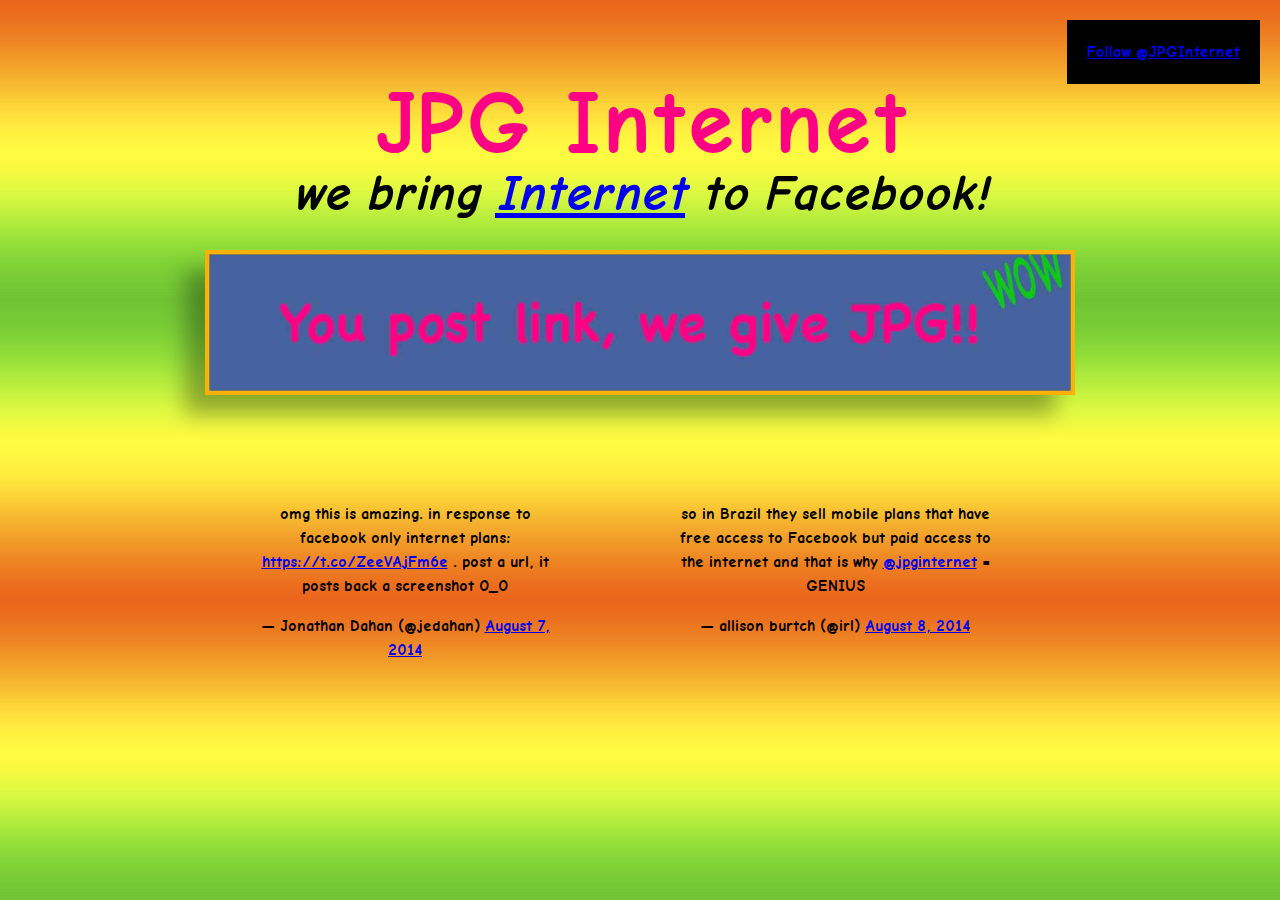
==== index.html @ b951aaa3 "title" ====
<!doctype html>
<html lang=en-us>
  <head>
    <meta charset=utf-8>
    <title>JPG Internet: we bring the Internet to Facebook</title>
    <meta description="An open-source humanitarian effort to bring the Internet to Facebook users around the world. If you post a link on our wall, we reply with a JPG photo album of the webpage for you to view.">
    <meta property="og:title" content="JPG Internet" />
    <meta property="og:type" content="website" />
    <meta property="og:description" content="An open-source effort to bring the Internet to Facebook users around the world. If you post a link on our wall, we reply with a JPG photo album of the webpage for you to view." />
    <meta property="og:url" content="http://www.jpginternet.org" />
    <meta property="og:image" content="/images/jpg-internet-logo-large.jpg" />
    <meta property="fb:admins" content="503029315" />
    <meta property="fb:app_id" content="1445183662425215" />
    <style type='text/css'>
      /*! normalize.css v1.0.0 | MIT License | git.io/normalize */
      article,aside,details,figcaption,figure,footer,header,hgroup,nav,section,summary{display:block}audio,canvas,video{display:inline-block;*display:inline;*zoom:1}audio:not([controls]){display:none;height:0}[hidden]{display:none}html{font-size:100%;-webkit-text-size-adjust:100%;-ms-text-size-adjust:100%}html,button,input,select,textarea{font-family:sans-serif}body{margin:0}a:focus{outline:thin dotted}a:active,a:hover{outline:0}h1{font-size:2em;margin:.67em 0}h2{font-size:1.5em;margin:.83em 0}h3{font-size:1.17em;margin:1em 0}h4{font-size:1em;margin:1.33em 0}h5{font-size:.83em;margin:1.67em 0}h6{font-size:.75em;margin:2.33em 0}abbr[title]{border-bottom:1px dotted}b,strong{font-weight:bold}blockquote{margin:1em 40px}dfn{font-style:italic}mark{background:#ff0;color:#000}p,pre{margin:1em 0}code,kbd,pre,samp{font-family:monospace,serif;_font-family:'courier new',monospace;font-size:1em}pre{white-space:pre;white-space:pre-wrap;word-wrap:break-word}q{quotes:none}q:before,q:after{content:'';content:none}small{font-size:75%}sub,sup{font-size:75%;line-height:0;position:relative;vertical-align:baseline}sup{top:-0.5em}sub{bottom:-0.25em}dl,menu,ol,ul{margin:1em 0}dd{margin:0 0 0 40px}menu,ol,ul{padding:0 0 0 40px}nav ul,nav ol{list-style:none;list-style-image:none}img{border:0;-ms-interpolation-mode:bicubic}svg:not(:root){overflow:hidden}figure{margin:0}form{margin:0}fieldset{border:1px solid #c0c0c0;margin:0 2px;padding:.35em .625em .75em}legend{border:0;padding:0;white-space:normal;*margin-left:-7px}button,input,select,textarea{font-size:100%;margin:0;vertical-align:baseline;*vertical-align:middle}button,input{line-height:normal}button,html input[type="button"],input[type="reset"],input[type="submit"]{-webkit-appearance:button;cursor:pointer;*overflow:visible}button[disabled],input[disabled]{cursor:default}input[type="checkbox"],input[type="radio"]{box-sizing:border-box;padding:0;*height:13px;*width:13px}input[type="search"]{-webkit-appearance:textfield;-moz-box-sizing:content-box;-webkit-box-sizing:content-box;box-sizing:content-box}input[type="search"]::-webkit-search-cancel-button,input[type="search"]::-webkit-search-decoration{-webkit-appearance:none}button::-moz-focus-inner,input::-moz-focus-inner{border:0;padding:0}textarea{overflow:auto;vertical-align:top}table{border-collapse:collapse;border-spacing:0}

      body {
          background: url(images/bg.jpg) repeat;
          font-family: 'Comic Neue', sans-serif;
          font-weight: 700;
          font-size: 1em;
          line-height: 1.5;
          /* Enable a font's kerning: http://stackoverflow.com/questions/15160897/font-feature-settings-what-is-the-correct-syntax */
          font-feature-settings: "kern";
          -moz-font-feature-settings: "kern";
          -webkit-font-feature-settings: "kern";
          text-align: center;
      }

      /* ==========================================================================
         FONT STACK
         ========================================================================== */

      /*  @font-face format credit to Chris Coyier http://css-tricks.com/snippets/css/using-font-face/ */
      /*  And John, Kevin & Sven Read http://www.newnet-soft.com/blog/csstypography */
      /*  An old but still great article on @font-face performance http://www.stevesouders.com/blog/2009/10/13/font-face-and-performance/ */

      @font-face {
        font-family: 'Comic Neue';
        src: url('fonts/ComicNeue-Bold.eot'); /* IE9 Compat Modes */
        src: url('fonts/ComicNeue-Bold.eot?#iefix') format('embedded-opentype'), /* IE6-IE8 */
             url('fonts/ComicNeue-Bold.woff') format('woff'), /* Modern Browsers */
             url('fonts/ComicNeue-Bold.ttf')  format('truetype'); /* Safari, Android, iOS */
        font-weight: 700;
      }
      .content {
        width: 870px;
        margin: 80px auto;
      }
      h1, h2, h3, h4 {
        line-height: 100%;
        margin: 0;
      }
      h1 {
        font-size: 90px;
      }
      h2 {
        font-size: 50px;
      }
      .pink {
        color: #ff0084;
      }
      .left-col {
        width: 480px;
        float:left;
        margin-right:40px;
      }
      .right-col {
        width:350px;
        float:left;
      }
      .fb-post {
        margin-bottom:30px;
      }
      .propaganda .fb-post {
        margin-bottom:40px;
      }
      .propaganda .left-prop, .propaganda .right-prop {
        float:left;
        width: 400px;
      }
      h1 a {
        text-decoration:  none;

      }
      h1 a:hover {
        text-decoration:  underline;
      }
      .propaganda .left-prop {
        margin-right: 30px;
      }
      #widget, .widget {
        position:absolute;top:20px;right:20px;
        padding: 20px;
        background: black;
      }
      .widget a, #widget a{
        color: white;
      }
    </style>
  </head> 
  <body>
    <a href="https://twitter.com/JPGInternet" class="twitter-follow-button widget" data-align="right" data-show-screen-name="true" data-show-count="true" data-size="large" data-lang="en">Follow @JPGInternet</a>
    <div class="content">
      <h1><a href="https://www.facebook.com/JPGInternet" class="pink">JPG Internet</a></h1>
      <h2 style="font-style:italic;">we bring <a target=_blank href="http://en.wikipedia.org/wiki/Internet">Internet</a> to Facebook!</h2>
      <a title="Try Now!!!" href="https://www.facebook.com/JPGInternet">
        <img style="width:100%;margin:30px 0;box-shadow:-20px 20px 20px rgba(0,0,0,0.3);" src="images/website-banner.jpg" alt="">
      </a>
      <div class="left-col">
        <div class="fb-post" data-href="https://www.facebook.com/JPGInternet/posts/10152782978314316" data-width="480"></div>
        <!-- <div class="fb-post" data-href="https://www.facebook.com/zuck/posts/10101561824722531" data-width="480"></div> -->
      </div>
      <div class="right-col">
        <div class="fb-post" data-href="https://www.facebook.com/JPGInternet/photos/a.1445547829055465.1073741828.1445183662425215/1447677378842510/?type=1" data-width="350"></div>

      </div>
      <div class="propaganda">
        <div class="left-prop">
          <div class="fb-post" data-href="https://www.facebook.com/JPGInternet/photos/a.1445547829055465.1073741828.1445183662425215/1447680638842184/?type=1" data-width="350"></div>
          <div class="fb-post" data-href="https://www.facebook.com/JPGInternet/photos/a.1445547829055465.1073741828.1445183662425215/1447981832145398/?type=1" data-width="350"></div>
          <div class="fb-post" data-href="https://www.facebook.com/JPGInternet/photos/a.1445547829055465.1073741828.1445183662425215/1447679418842306/?type=1" data-width="350"></div>
          <div class="fb-post" data-href="https://www.facebook.com/JPGInternet/photos/a.1445547829055465.1073741828.1445183662425215/1447678985509016/?type=1" data-width="350"></div>
          <div class="fb-post" data-href="https://upload.facebook.com/JPGInternet/photos/a.1445547829055465.1073741828.1445183662425215/1448386725438242/?type=1" data-width="350"></div>
          <blockquote class="twitter-tweet" lang="en"><p>omg this is amazing. in response to facebook only internet plans: <a href="https://t.co/ZeeVAjFm6e">https://t.co/ZeeVAjFm6e</a> . post a url, it posts back a screenshot O_O</p>&mdash; Jonathan Dahan (@jedahan) <a href="https://twitter.com/jedahan/statuses/497498514973532160">August 7, 2014</a></blockquote>
        </div>

        <div class="right-prop">
          <div class="fb-post" data-href="https://www.facebook.com/JPGInternet/photos/a.1445547829055465.1073741828.1445183662425215/1447356858874562/?type=1" data-width="350"></div>
          <div class="fb-post" data-href="https://www.facebook.com/JPGInternet/photos/a.1445547829055465.1073741828.1445183662425215/1447274688882779/?type=1" data-width="350"></div>
          <div class="fb-post" data-href="https://www.facebook.com/JPGInternet/photos/a.1445547829055465.1073741828.1445183662425215/1447677935509121/?type=1" data-width="350"></div>
        <div class="fb-post" data-href="https://www.facebook.com/JPGInternet/photos/a.1445184339091814.1073741825.1445183662425215/1448349458775302/?type=1" data-width="350"></div>
        <div class="fb-post" data-href="https://upload.facebook.com/JPGInternet/photos/a.1445547829055465.1073741828.1445183662425215/1448378092105772/?type=1" data-width="350"></div>
        <blockquote class="twitter-tweet" lang="en"><p>so in Brazil they sell mobile plans that have free access to Facebook but paid access to the internet and that is why <a href="https://twitter.com/jpginternet">@jpginternet</a> = GENIUS</p>&mdash; allison burtch (@irl) <a href="https://twitter.com/irl/statuses/497805282521923585">August 8, 2014</a></blockquote>
        
        </div>

        
        
      </div>
    </div>
    
    <div id="fb-root"></div>
    <script>(function(d, s, id) {
      var js, fjs = d.getElementsByTagName(s)[0];
      if (d.getElementById(id)) return;
      js = d.createElement(s); js.id = id;
      js.src = "//connect.facebook.net/en_US/sdk.js#xfbml=1&appId=325702320930083&version=v2.0";
      fjs.parentNode.insertBefore(js, fjs);
    }(document, 'script', 'facebook-jssdk'));</script>
    <script>!function(d,s,id){var js,fjs=d.getElementsByTagName(s)[0];if(!d.getElementById(id)){js=d.createElement(s);js.id=id;js.src="//platform.twitter.com/widgets.js";fjs.parentNode.insertBefore(js,fjs);}}(document,"script","twitter-wjs");</script>
    

  </body>
</html>
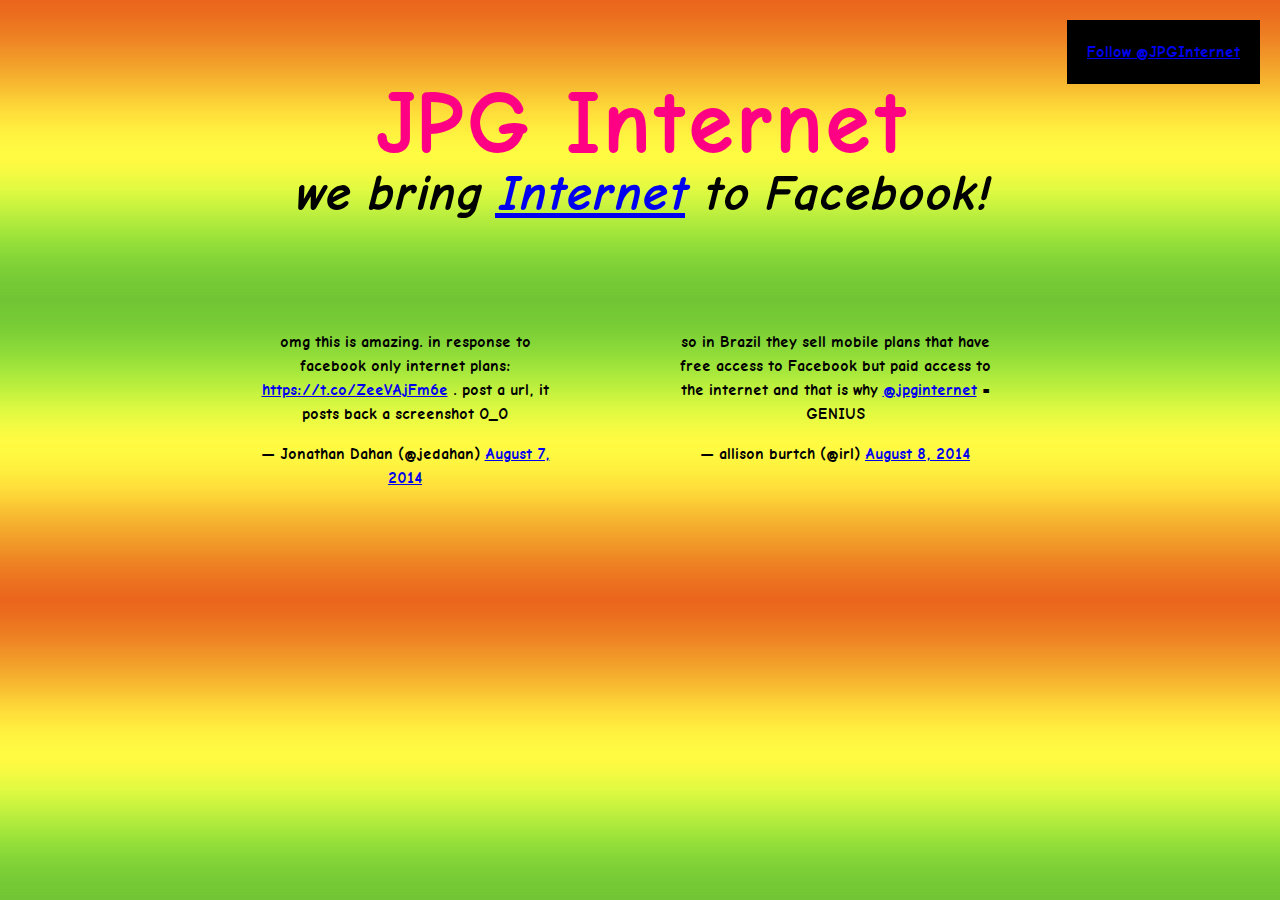
==== commit acbc578e: "Add more content" ====
--- a/index.html
+++ b/index.html
@@ -2,7 +2,7 @@
 <html lang=en-us>
   <head>
     <meta charset=utf-8>
-    <title>JPG Internet: we bring the Internet to Facebook</title>
+    <title>JPG Internet brings the Internet to Facebook</title>
     <meta description="An open-source humanitarian effort to bring the Internet to Facebook users around the world. If you post a link on our wall, we reply with a JPG photo album of the webpage for you to view.">
     <meta property="og:title" content="JPG Internet" />
     <meta property="og:type" content="website" />
@@ -104,10 +104,10 @@
     <a href="https://twitter.com/JPGInternet" class="twitter-follow-button widget" data-align="right" data-show-screen-name="true" data-show-count="true" data-size="large" data-lang="en">Follow @JPGInternet</a>
     <div class="content">
       <h1><a href="https://www.facebook.com/JPGInternet" class="pink">JPG Internet</a></h1>
-      <h2 style="font-style:italic;">we bring <a target=_blank href="http://en.wikipedia.org/wiki/Internet">Internet</a> to Facebook!</h2>
-      <a title="Try Now!!!" href="https://www.facebook.com/JPGInternet">
+      <h2 style="font-style:italic;margin-bottom:40px;">we bring <a target=_blank href="http://en.wikipedia.org/wiki/Internet">Internet</a> to Facebook!</h2>
+      <!-- <a title="Try Now!!!" href="https://www.facebook.com/JPGInternet">
         <img style="width:100%;margin:30px 0;box-shadow:-20px 20px 20px rgba(0,0,0,0.3);" src="images/website-banner.jpg" alt="">
-      </a>
+      </a> -->
       <div class="left-col">
         <div class="fb-post" data-href="https://www.facebook.com/JPGInternet/posts/10152782978314316" data-width="480"></div>
         <!-- <div class="fb-post" data-href="https://www.facebook.com/zuck/posts/10101561824722531" data-width="480"></div> -->
@@ -119,19 +119,28 @@
       <div class="propaganda">
         <div class="left-prop">
           <div class="fb-post" data-href="https://www.facebook.com/JPGInternet/photos/a.1445547829055465.1073741828.1445183662425215/1447680638842184/?type=1" data-width="350"></div>
+          <div class="fb-post" data-href="https://www.facebook.com/JPGInternet/photos/a.1445547829055465.1073741828.1445183662425215/1447655315511383/?type=1" data-width="350"></div>
           <div class="fb-post" data-href="https://www.facebook.com/JPGInternet/photos/a.1445547829055465.1073741828.1445183662425215/1447981832145398/?type=1" data-width="350"></div>
+          <div class="fb-post" data-href="https://www.facebook.com/JPGInternet/photos/a.1445547829055465.1073741828.1445183662425215/1447684475508467/?type=1" data-width="350"></div>
+          <div class="fb-post" data-href="https://www.facebook.com/JPGInternet/photos/a.1445547829055465.1073741828.1445183662425215/1447274688882779/?type=1" data-width="350"></div>
           <div class="fb-post" data-href="https://www.facebook.com/JPGInternet/photos/a.1445547829055465.1073741828.1445183662425215/1447679418842306/?type=1" data-width="350"></div>
-          <div class="fb-post" data-href="https://www.facebook.com/JPGInternet/photos/a.1445547829055465.1073741828.1445183662425215/1447678985509016/?type=1" data-width="350"></div>
-          <div class="fb-post" data-href="https://upload.facebook.com/JPGInternet/photos/a.1445547829055465.1073741828.1445183662425215/1448386725438242/?type=1" data-width="350"></div>
+          
+
+          <div class="fb-post" data-href="https://upload.facebook.com/JPGInternet/photos/a.1445547829055465.1073741828.1445183662425215/1448378092105772/?type=1" data-width="350"></div>
+
           <blockquote class="twitter-tweet" lang="en"><p>omg this is amazing. in response to facebook only internet plans: <a href="https://t.co/ZeeVAjFm6e">https://t.co/ZeeVAjFm6e</a> . post a url, it posts back a screenshot O_O</p>&mdash; Jonathan Dahan (@jedahan) <a href="https://twitter.com/jedahan/statuses/497498514973532160">August 7, 2014</a></blockquote>
         </div>
 
         <div class="right-prop">
           <div class="fb-post" data-href="https://www.facebook.com/JPGInternet/photos/a.1445547829055465.1073741828.1445183662425215/1447356858874562/?type=1" data-width="350"></div>
-          <div class="fb-post" data-href="https://www.facebook.com/JPGInternet/photos/a.1445547829055465.1073741828.1445183662425215/1447274688882779/?type=1" data-width="350"></div>
+          <div class="fb-post" data-href="https://www.facebook.com/JPGInternet/photos/a.1445547829055465.1073741828.1445183662425215/1447678985509016/?type=1" data-width="350"></div>
+          <div class="fb-post" data-href="https://www.facebook.com/JPGInternet/posts/1447683468841901" data-width="350"></div>
+          <div class="fb-post" data-href="https://upload.facebook.com/JPGInternet/photos/a.1445547829055465.1073741828.1445183662425215/1448386725438242/?type=1" data-width="350"></div>
+          
+          <div class="fb-post" data-href="https://www.facebook.com/JPGInternet/photos/a.1445184339091814.1073741825.1445183662425215/1448349458775302/?type=1" data-width="350"></div>
           <div class="fb-post" data-href="https://www.facebook.com/JPGInternet/photos/a.1445547829055465.1073741828.1445183662425215/1447677935509121/?type=1" data-width="350"></div>
-        <div class="fb-post" data-href="https://www.facebook.com/JPGInternet/photos/a.1445184339091814.1073741825.1445183662425215/1448349458775302/?type=1" data-width="350"></div>
-        <div class="fb-post" data-href="https://upload.facebook.com/JPGInternet/photos/a.1445547829055465.1073741828.1445183662425215/1448378092105772/?type=1" data-width="350"></div>
+
+
         <blockquote class="twitter-tweet" lang="en"><p>so in Brazil they sell mobile plans that have free access to Facebook but paid access to the internet and that is why <a href="https://twitter.com/jpginternet">@jpginternet</a> = GENIUS</p>&mdash; allison burtch (@irl) <a href="https://twitter.com/irl/statuses/497805282521923585">August 8, 2014</a></blockquote>
         
         </div>
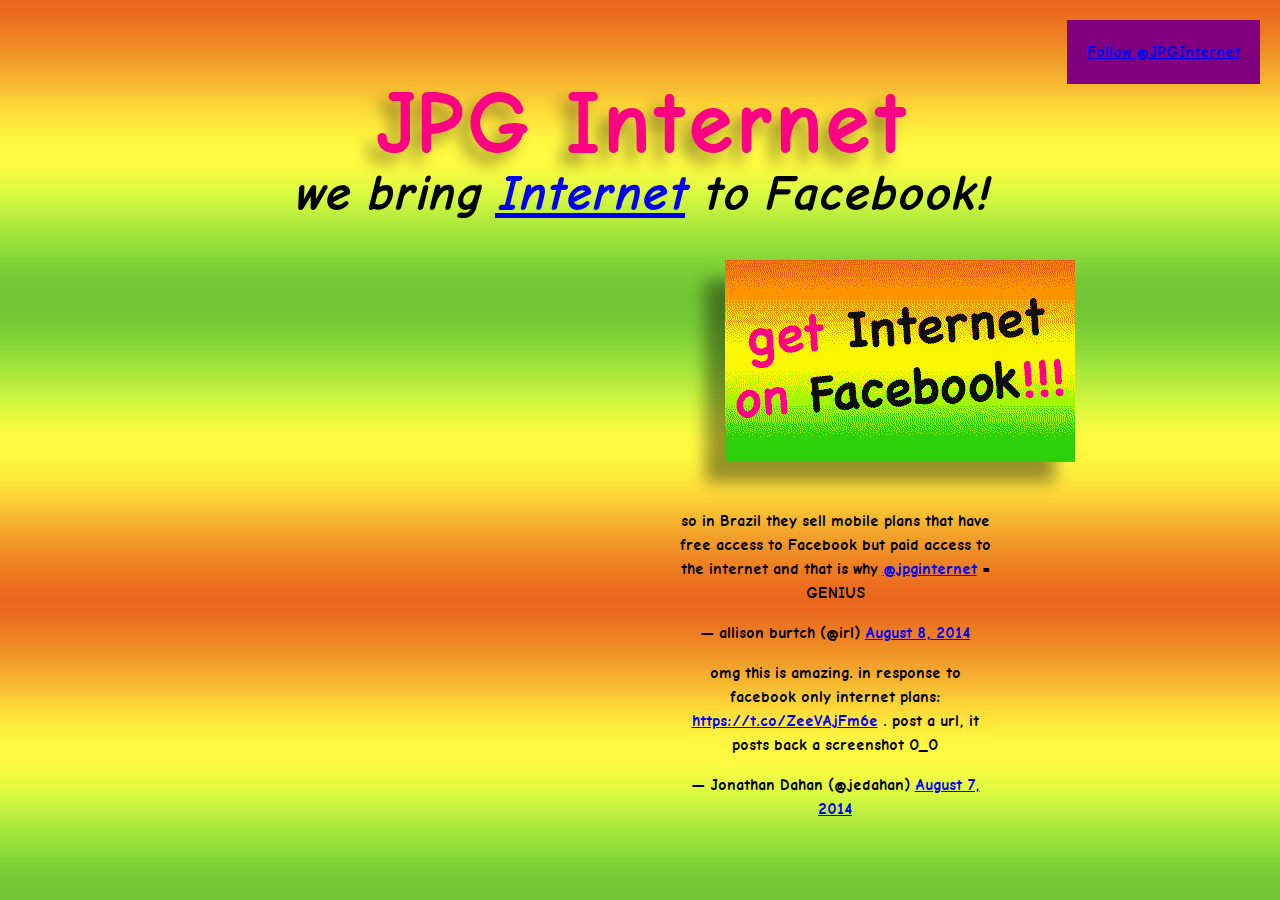
==== commit 75c12c87: "GIF" ====
--- a/index.html
+++ b/index.html
@@ -3,10 +3,10 @@
   <head>
     <meta charset=utf-8>
     <title>JPG Internet brings the Internet to Facebook</title>
-    <meta description="An open-source humanitarian effort to bring the Internet to Facebook users around the world. If you post a link on our wall, we reply with a JPG photo album of the webpage for you to view.">
+    <meta description="Open-source effort bring Internet to Facebook users. You post link to our wall, we reply with JPG photo album of webpage.">
     <meta property="og:title" content="JPG Internet" />
     <meta property="og:type" content="website" />
-    <meta property="og:description" content="An open-source effort to bring the Internet to Facebook users around the world. If you post a link on our wall, we reply with a JPG photo album of the webpage for you to view." />
+    <meta property="og:description" content="Open-source effort bring Internet to Facebook users. You post link to our wall, we reply with JPG photo album of webpage." />
     <meta property="og:url" content="http://www.jpginternet.org" />
     <meta property="og:image" content="/images/jpg-internet-logo-large.jpg" />
     <meta property="fb:admins" content="503029315" />
@@ -14,20 +14,6 @@
     <style type='text/css'>
       /*! normalize.css v1.0.0 | MIT License | git.io/normalize */
       article,aside,details,figcaption,figure,footer,header,hgroup,nav,section,summary{display:block}audio,canvas,video{display:inline-block;*display:inline;*zoom:1}audio:not([controls]){display:none;height:0}[hidden]{display:none}html{font-size:100%;-webkit-text-size-adjust:100%;-ms-text-size-adjust:100%}html,button,input,select,textarea{font-family:sans-serif}body{margin:0}a:focus{outline:thin dotted}a:active,a:hover{outline:0}h1{font-size:2em;margin:.67em 0}h2{font-size:1.5em;margin:.83em 0}h3{font-size:1.17em;margin:1em 0}h4{font-size:1em;margin:1.33em 0}h5{font-size:.83em;margin:1.67em 0}h6{font-size:.75em;margin:2.33em 0}abbr[title]{border-bottom:1px dotted}b,strong{font-weight:bold}blockquote{margin:1em 40px}dfn{font-style:italic}mark{background:#ff0;color:#000}p,pre{margin:1em 0}code,kbd,pre,samp{font-family:monospace,serif;_font-family:'courier new',monospace;font-size:1em}pre{white-space:pre;white-space:pre-wrap;word-wrap:break-word}q{quotes:none}q:before,q:after{content:'';content:none}small{font-size:75%}sub,sup{font-size:75%;line-height:0;position:relative;vertical-align:baseline}sup{top:-0.5em}sub{bottom:-0.25em}dl,menu,ol,ul{margin:1em 0}dd{margin:0 0 0 40px}menu,ol,ul{padding:0 0 0 40px}nav ul,nav ol{list-style:none;list-style-image:none}img{border:0;-ms-interpolation-mode:bicubic}svg:not(:root){overflow:hidden}figure{margin:0}form{margin:0}fieldset{border:1px solid #c0c0c0;margin:0 2px;padding:.35em .625em .75em}legend{border:0;padding:0;white-space:normal;*margin-left:-7px}button,input,select,textarea{font-size:100%;margin:0;vertical-align:baseline;*vertical-align:middle}button,input{line-height:normal}button,html input[type="button"],input[type="reset"],input[type="submit"]{-webkit-appearance:button;cursor:pointer;*overflow:visible}button[disabled],input[disabled]{cursor:default}input[type="checkbox"],input[type="radio"]{box-sizing:border-box;padding:0;*height:13px;*width:13px}input[type="search"]{-webkit-appearance:textfield;-moz-box-sizing:content-box;-webkit-box-sizing:content-box;box-sizing:content-box}input[type="search"]::-webkit-search-cancel-button,input[type="search"]::-webkit-search-decoration{-webkit-appearance:none}button::-moz-focus-inner,input::-moz-focus-inner{border:0;padding:0}textarea{overflow:auto;vertical-align:top}table{border-collapse:collapse;border-spacing:0}
-
-      body {
-          background: url(images/bg.jpg) repeat;
-          font-family: 'Comic Neue', sans-serif;
-          font-weight: 700;
-          font-size: 1em;
-          line-height: 1.5;
-          /* Enable a font's kerning: http://stackoverflow.com/questions/15160897/font-feature-settings-what-is-the-correct-syntax */
-          font-feature-settings: "kern";
-          -moz-font-feature-settings: "kern";
-          -webkit-font-feature-settings: "kern";
-          text-align: center;
-      }
-
       /* ==========================================================================
          FONT STACK
          ========================================================================== */
@@ -44,6 +30,20 @@
              url('fonts/ComicNeue-Bold.ttf')  format('truetype'); /* Safari, Android, iOS */
         font-weight: 700;
       }
+      body {
+          background: url(images/bg.jpg) repeat;
+          font-family: 'Chalkboard', 'Comic Neue', 'Comic Sans', sans-serif;
+          font-weight: 700;
+          font-size: 1em;
+          line-height: 1.5;
+          /* Enable a font's kerning: http://stackoverflow.com/questions/15160897/font-feature-settings-what-is-the-correct-syntax */
+          font-feature-settings: "kern";
+          -moz-font-feature-settings: "kern";
+          -webkit-font-feature-settings: "kern";
+          text-align: center;
+      }
+
+
       .content {
         width: 870px;
         margin: 80px auto;
@@ -93,7 +93,11 @@
       #widget, .widget {
         position:absolute;top:20px;right:20px;
         padding: 20px;
-        background: black;
+        background: purple;
+      }
+      #widget:before {
+        content:"Twitter:";
+        display:block;
       }
       .widget a, #widget a{
         color: white;
@@ -103,7 +107,7 @@
   <body>
     <a href="https://twitter.com/JPGInternet" class="twitter-follow-button widget" data-align="right" data-show-screen-name="true" data-show-count="true" data-size="large" data-lang="en">Follow @JPGInternet</a>
     <div class="content">
-      <h1><a href="https://www.facebook.com/JPGInternet" class="pink">JPG Internet</a></h1>
+      <h1 style="text-shadow:-10px 10px 15px rgba(0,0,0,0.4);"><a href="https://www.facebook.com/JPGInternet" class="pink">JPG Internet</a></h1>
       <h2 style="font-style:italic;margin-bottom:40px;">we bring <a target=_blank href="http://en.wikipedia.org/wiki/Internet">Internet</a> to Facebook!</h2>
       <!-- <a title="Try Now!!!" href="https://www.facebook.com/JPGInternet">
         <img style="width:100%;margin:30px 0;box-shadow:-20px 20px 20px rgba(0,0,0,0.3);" src="images/website-banner.jpg" alt="">
@@ -113,11 +117,13 @@
         <!-- <div class="fb-post" data-href="https://www.facebook.com/zuck/posts/10101561824722531" data-width="480"></div> -->
       </div>
       <div class="right-col">
-        <div class="fb-post" data-href="https://www.facebook.com/JPGInternet/photos/a.1445547829055465.1073741828.1445183662425215/1447677378842510/?type=1" data-width="350"></div>
+          <img src="images/animated-gif-explains-jpg-internet.gif" height="202" width="350" alt="" style="box-shadow:-20px 20px 15px rgba(0,0,0,0.4);">
+
 
       </div>
       <div class="propaganda">
         <div class="left-prop">
+          <div class="fb-post" data-href="https://www.facebook.com/JPGInternet/photos/a.1445547829055465.1073741828.1445183662425215/1447677378842510/?type=1" data-width="350"></div>
           <div class="fb-post" data-href="https://www.facebook.com/JPGInternet/photos/a.1445547829055465.1073741828.1445183662425215/1447680638842184/?type=1" data-width="350"></div>
           <div class="fb-post" data-href="https://www.facebook.com/JPGInternet/photos/a.1445547829055465.1073741828.1445183662425215/1447655315511383/?type=1" data-width="350"></div>
           <div class="fb-post" data-href="https://www.facebook.com/JPGInternet/photos/a.1445547829055465.1073741828.1445183662425215/1447981832145398/?type=1" data-width="350"></div>
@@ -126,9 +132,7 @@
           <div class="fb-post" data-href="https://www.facebook.com/JPGInternet/photos/a.1445547829055465.1073741828.1445183662425215/1447679418842306/?type=1" data-width="350"></div>
           
 
-          <div class="fb-post" data-href="https://upload.facebook.com/JPGInternet/photos/a.1445547829055465.1073741828.1445183662425215/1448378092105772/?type=1" data-width="350"></div>
 
-          <blockquote class="twitter-tweet" lang="en"><p>omg this is amazing. in response to facebook only internet plans: <a href="https://t.co/ZeeVAjFm6e">https://t.co/ZeeVAjFm6e</a> . post a url, it posts back a screenshot O_O</p>&mdash; Jonathan Dahan (@jedahan) <a href="https://twitter.com/jedahan/statuses/497498514973532160">August 7, 2014</a></blockquote>
         </div>
 
         <div class="right-prop">
@@ -137,11 +141,15 @@
           <div class="fb-post" data-href="https://www.facebook.com/JPGInternet/posts/1447683468841901" data-width="350"></div>
           <div class="fb-post" data-href="https://upload.facebook.com/JPGInternet/photos/a.1445547829055465.1073741828.1445183662425215/1448386725438242/?type=1" data-width="350"></div>
           
-          <div class="fb-post" data-href="https://www.facebook.com/JPGInternet/photos/a.1445184339091814.1073741825.1445183662425215/1448349458775302/?type=1" data-width="350"></div>
+          <!-- <div class="fb-post" data-href="https://www.facebook.com/JPGInternet/photos/a.1445184339091814.1073741825.1445183662425215/1448349458775302/?type=1" data-width="350"></div> -->
           <div class="fb-post" data-href="https://www.facebook.com/JPGInternet/photos/a.1445547829055465.1073741828.1445183662425215/1447677935509121/?type=1" data-width="350"></div>
+          <div class="fb-post" data-href="https://upload.facebook.com/JPGInternet/photos/a.1445547829055465.1073741828.1445183662425215/1448378092105772/?type=1" data-width="350"></div>
 
 
         <blockquote class="twitter-tweet" lang="en"><p>so in Brazil they sell mobile plans that have free access to Facebook but paid access to the internet and that is why <a href="https://twitter.com/jpginternet">@jpginternet</a> = GENIUS</p>&mdash; allison burtch (@irl) <a href="https://twitter.com/irl/statuses/497805282521923585">August 8, 2014</a></blockquote>
+
+        
+        <blockquote class="twitter-tweet" lang="en"><p>omg this is amazing. in response to facebook only internet plans: <a href="https://t.co/ZeeVAjFm6e">https://t.co/ZeeVAjFm6e</a> . post a url, it posts back a screenshot O_O</p>&mdash; Jonathan Dahan (@jedahan) <a href="https://twitter.com/jedahan/statuses/497498514973532160">August 7, 2014</a></blockquote>
         
         </div>
 
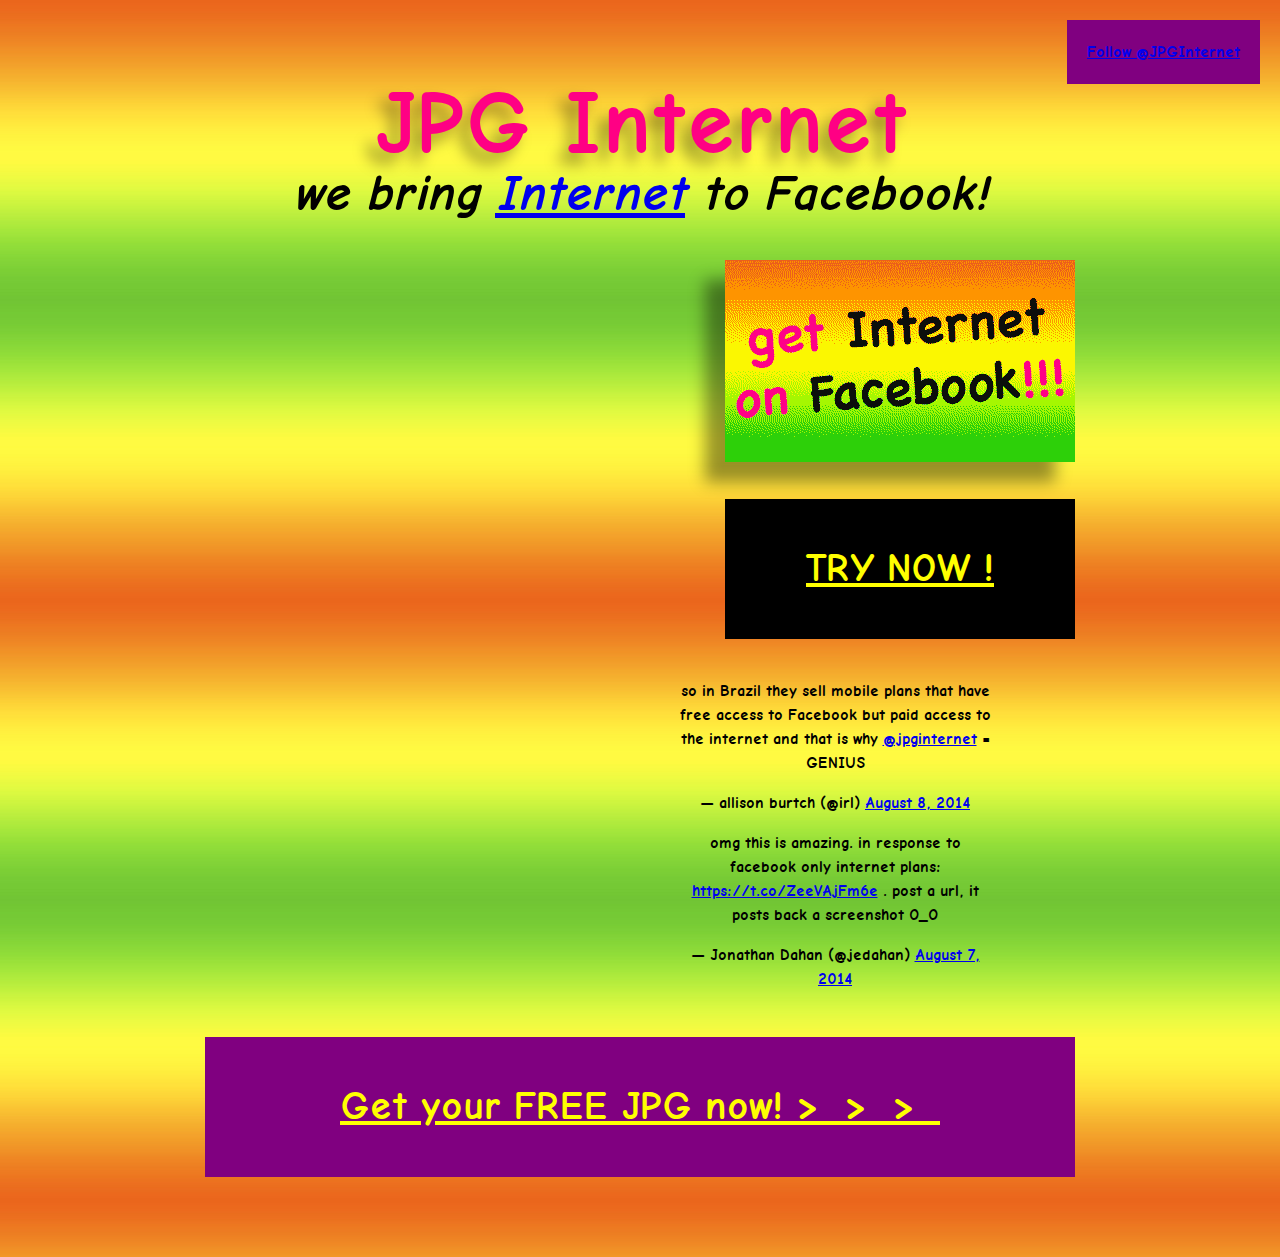
==== commit cba783ee: "Try now link" ====
--- a/index.html
+++ b/index.html
@@ -102,9 +102,34 @@
       .widget a, #widget a{
         color: white;
       }
+      .rotate{
+          -webkit-transition-duration: 0.8s;
+          -moz-transition-duration: 0.8s;
+          -o-transition-duration: 0.8s;
+          transition-duration: 0.8s;
+           
+          -webkit-transition-property: -webkit-transform;
+          -moz-transition-property: -moz-transform;
+          -o-transition-property: -o-transform;
+          transition-property: transform;
+           
+          overflow:hidden;
+        
+        -webkit-transform:rotate(360deg);
+        -moz-transform:rotate(360deg);
+        -o-transform:rotate(360deg);
+          }  
+       
+      .rotate:hover  
+      {
+          -webkit-transform:rotate(0);
+          -moz-transform:rotate(0);
+          -o-transform:rotate(0);
+      }  
     </style>
   </head> 
   <body>
+  
     <a href="https://twitter.com/JPGInternet" class="twitter-follow-button widget" data-align="right" data-show-screen-name="true" data-show-count="true" data-size="large" data-lang="en">Follow @JPGInternet</a>
     <div class="content">
       <h1 style="text-shadow:-10px 10px 15px rgba(0,0,0,0.4);"><a href="https://www.facebook.com/JPGInternet" class="pink">JPG Internet</a></h1>
@@ -119,7 +144,7 @@
       <div class="right-col">
           <img src="images/animated-gif-explains-jpg-internet.gif" height="202" width="350" alt="" style="box-shadow:-20px 20px 15px rgba(0,0,0,0.4);">
 
-
+          <a id="must-try-now"  style="background:black;color:yellow;display:block;font-size:40px;text-align:center;padding:40px;margin-top:30px;" href="https://www.facebook.com/JPGInternet"> TRY NOW ! </a>
       </div>
       <div class="propaganda">
         <div class="left-prop">
@@ -154,10 +179,12 @@
         </div>
 
         
-        
+        <div style="clear:both;"></div>        
       </div>
+       
+    <a style="background:purple;color:yellow;display:block;font-size:40px;text-align:center;padding:40px;margin-top:30px;" href="https://www.facebook.com/JPGInternet"> Get your FREE JPG now! >>> </a>
+
     </div>
-    
     <div id="fb-root"></div>
     <script>(function(d, s, id) {
       var js, fjs = d.getElementsByTagName(s)[0];
@@ -167,7 +194,9 @@
       fjs.parentNode.insertBefore(js, fjs);
     }(document, 'script', 'facebook-jssdk'));</script>
     <script>!function(d,s,id){var js,fjs=d.getElementsByTagName(s)[0];if(!d.getElementById(id)){js=d.createElement(s);js.id=id;js.src="//platform.twitter.com/widgets.js";fjs.parentNode.insertBefore(js,fjs);}}(document,"script","twitter-wjs");</script>
-    
+    <script>
+    setTimeout(function(){document.getElementById("must-try-now").className += ' rotate'},100)
+    </script>
 
   </body>
 </html>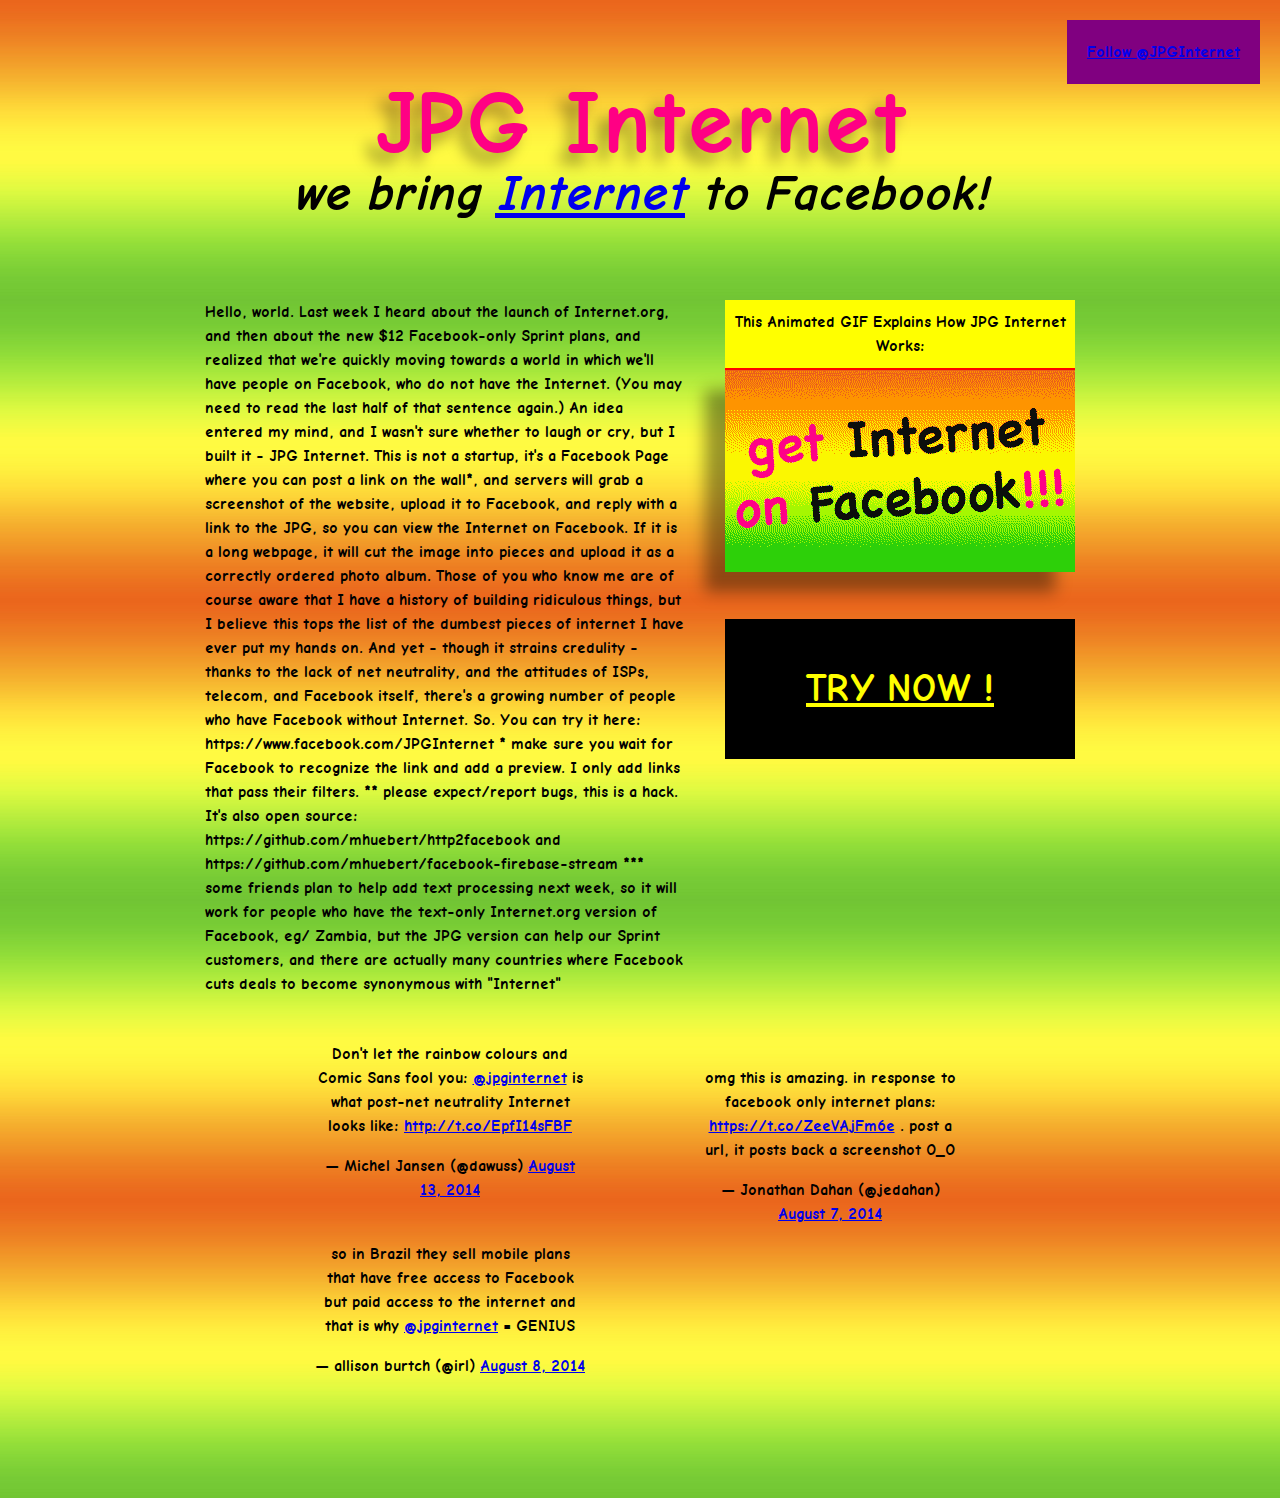
==== commit 3e6bd9c4: "Add tweet" ====
--- a/index.html
+++ b/index.html
@@ -73,12 +73,18 @@
       .fb-post {
         margin-bottom:30px;
       }
-      .propaganda .fb-post {
-        margin-bottom:40px;
+      .propaganda {
+        margin-top:20px;
+      }
+      .propaganda:after {
+        clear:both;
+      }
+      .propaganda .fb-post, .propaganda .twitter-tweet {
+        margin-bottom:40px !important;
       }
       .propaganda .left-prop, .propaganda .right-prop {
         float:left;
-        width: 400px;
+        width: 350px;
       }
       h1 a {
         text-decoration:  none;
@@ -89,6 +95,7 @@
       }
       .propaganda .left-prop {
         margin-right: 30px;
+        margin-left:70px;
       }
       #widget, .widget {
         position:absolute;top:20px;right:20px;
@@ -137,31 +144,47 @@
       <!-- <a title="Try Now!!!" href="https://www.facebook.com/JPGInternet">
         <img style="width:100%;margin:30px 0;box-shadow:-20px 20px 20px rgba(0,0,0,0.3);" src="images/website-banner.jpg" alt="">
       </a> -->
+      <div class="content">
       <div class="left-col">
-        <div class="fb-post" data-href="https://www.facebook.com/JPGInternet/posts/10152782978314316" data-width="480"></div>
-        <!-- <div class="fb-post" data-href="https://www.facebook.com/zuck/posts/10101561824722531" data-width="480"></div> -->
+        <div class="fb-post" data-href="https://www.facebook.com/JPGInternet/posts/10152782978314316" data-width="480" style="text-align:left;">Hello, world.
+Last week I heard about the launch of Internet.org, and then about the new $12 Facebook-only Sprint plans, and realized that we're quickly moving towards a world in which we'll have people on Facebook, who do not have the Internet. (You may need to read the last half of that sentence again.)
+An idea entered my mind, and I wasn't sure whether to laugh or cry, but I built it - JPG Internet.
+This is not a startup, it's a Facebook Page where you can post a link on the wall*, and servers will grab a screenshot of the website, upload it to Facebook, and reply with a link to the JPG, so you can view the Internet on Facebook. If it is a long webpage, it will cut the image into pieces and upload it as a correctly ordered photo album.
+Those of you who know me are of course aware that I have a history of building ridiculous things, but I believe this tops the list of the dumbest pieces of internet I have ever put my hands on. And yet - though it strains credulity - thanks to the lack of net neutrality, and the attitudes of ISPs, telecom, and Facebook itself, there's a growing number of people who have Facebook without Internet. So.
+You can try it here: https://www.facebook.com/JPGInternet
+* make sure you wait for Facebook to recognize the link and add a preview. I only add links that pass their filters. 
+** please expect/report bugs, this is a hack. It's also open source: https://github.com/mhuebert/http2facebook and https://github.com/mhuebert/facebook-firebase-stream
+*** some friends plan to help add text processing next week, so it will work for people who have the text-only Internet.org version of Facebook, eg/ Zambia, but the JPG version can help our Sprint customers, and there are actually many countries where Facebook cuts deals to become synonymous with "Internet"</div>
       </div>
       <div class="right-col">
-          <img src="images/animated-gif-explains-jpg-internet.gif" height="202" width="350" alt="" style="box-shadow:-20px 20px 15px rgba(0,0,0,0.4);">
-
-          <a id="must-try-now"  style="background:black;color:yellow;display:block;font-size:40px;text-align:center;padding:40px;margin-top:30px;" href="https://www.facebook.com/JPGInternet"> TRY NOW ! </a>
+        <div style="background:yellow;color:black;padding:10px 0;border-bottom:2px solid red;">This Animated GIF Explains How JPG Internet Works:</div>
+        <img src="images/animated-gif-explains-jpg-internet.gif" height="202" width="350" alt="" style="box-shadow:-20px 20px 15px rgba(0,0,0,0.4);margin-bottom:10px;">
+        <a id="must-try-now"  style="background:black;color:yellow;display:block;font-size:40px;text-align:center;padding:40px;margin-top:30px;margin-bottom:40px;" href="https://www.facebook.com/JPGInternet"> TRY NOW ! </a>
+      </div>
+        
       </div>
       <div class="propaganda">
         <div class="left-prop">
+          <blockquote class="twitter-tweet" lang="en"><p>Don&#39;t let the rainbow colours and Comic Sans fool you: <a href="https://twitter.com/jpginternet">@jpginternet</a> is what post-net neutrality Internet looks like:&#10;<a href="http://t.co/EpfI14sFBF">http://t.co/EpfI14sFBF</a></p>&mdash; Michel Jansen (@dawuss) <a href="https://twitter.com/dawuss/statuses/499623581450780674">August 13, 2014</a></blockquote>
+
+          <blockquote class="twitter-tweet" lang="en"><p>so in Brazil they sell mobile plans that have free access to Facebook but paid access to the internet and that is why <a href="https://twitter.com/jpginternet">@jpginternet</a> = GENIUS</p>&mdash; allison burtch (@irl) <a href="https://twitter.com/irl/statuses/497805282521923585">August 8, 2014</a></blockquote>
+        
+        
           <div class="fb-post" data-href="https://www.facebook.com/JPGInternet/photos/a.1445547829055465.1073741828.1445183662425215/1447677378842510/?type=1" data-width="350"></div>
           <div class="fb-post" data-href="https://www.facebook.com/JPGInternet/photos/a.1445547829055465.1073741828.1445183662425215/1447680638842184/?type=1" data-width="350"></div>
           <div class="fb-post" data-href="https://www.facebook.com/JPGInternet/photos/a.1445547829055465.1073741828.1445183662425215/1447655315511383/?type=1" data-width="350"></div>
           <div class="fb-post" data-href="https://www.facebook.com/JPGInternet/photos/a.1445547829055465.1073741828.1445183662425215/1447981832145398/?type=1" data-width="350"></div>
           <div class="fb-post" data-href="https://www.facebook.com/JPGInternet/photos/a.1445547829055465.1073741828.1445183662425215/1447684475508467/?type=1" data-width="350"></div>
           <div class="fb-post" data-href="https://www.facebook.com/JPGInternet/photos/a.1445547829055465.1073741828.1445183662425215/1447274688882779/?type=1" data-width="350"></div>
-          <div class="fb-post" data-href="https://www.facebook.com/JPGInternet/photos/a.1445547829055465.1073741828.1445183662425215/1447679418842306/?type=1" data-width="350"></div>
           
 
 
         </div>
 
         <div class="right-prop">
+        
           <div class="fb-post" data-href="https://www.facebook.com/JPGInternet/photos/a.1445547829055465.1073741828.1445183662425215/1447356858874562/?type=1" data-width="350"></div>
+          
           <div class="fb-post" data-href="https://www.facebook.com/JPGInternet/photos/a.1445547829055465.1073741828.1445183662425215/1447678985509016/?type=1" data-width="350"></div>
           <div class="fb-post" data-href="https://www.facebook.com/JPGInternet/posts/1447683468841901" data-width="350"></div>
           <div class="fb-post" data-href="https://upload.facebook.com/JPGInternet/photos/a.1445547829055465.1073741828.1445183662425215/1448386725438242/?type=1" data-width="350"></div>
@@ -169,22 +192,20 @@
           <!-- <div class="fb-post" data-href="https://www.facebook.com/JPGInternet/photos/a.1445184339091814.1073741825.1445183662425215/1448349458775302/?type=1" data-width="350"></div> -->
           <div class="fb-post" data-href="https://www.facebook.com/JPGInternet/photos/a.1445547829055465.1073741828.1445183662425215/1447677935509121/?type=1" data-width="350"></div>
           <div class="fb-post" data-href="https://upload.facebook.com/JPGInternet/photos/a.1445547829055465.1073741828.1445183662425215/1448378092105772/?type=1" data-width="350"></div>
-
-
-        <blockquote class="twitter-tweet" lang="en"><p>so in Brazil they sell mobile plans that have free access to Facebook but paid access to the internet and that is why <a href="https://twitter.com/jpginternet">@jpginternet</a> = GENIUS</p>&mdash; allison burtch (@irl) <a href="https://twitter.com/irl/statuses/497805282521923585">August 8, 2014</a></blockquote>
-
-        
+          <div class="fb-post" data-href="https://www.facebook.com/JPGInternet/photos/a.1445547829055465.1073741828.1445183662425215/1447679418842306/?type=1" data-width="350"></div>
+
+
+        
+
         <blockquote class="twitter-tweet" lang="en"><p>omg this is amazing. in response to facebook only internet plans: <a href="https://t.co/ZeeVAjFm6e">https://t.co/ZeeVAjFm6e</a> . post a url, it posts back a screenshot O_O</p>&mdash; Jonathan Dahan (@jedahan) <a href="https://twitter.com/jedahan/statuses/497498514973532160">August 7, 2014</a></blockquote>
         
+        
         </div>
 
         
         <div style="clear:both;"></div>        
       </div>
        
-    <a style="background:purple;color:yellow;display:block;font-size:40px;text-align:center;padding:40px;margin-top:30px;" href="https://www.facebook.com/JPGInternet"> Get your FREE JPG now! >>> </a>
-
-    </div>
     <div id="fb-root"></div>
     <script>(function(d, s, id) {
       var js, fjs = d.getElementsByTagName(s)[0];
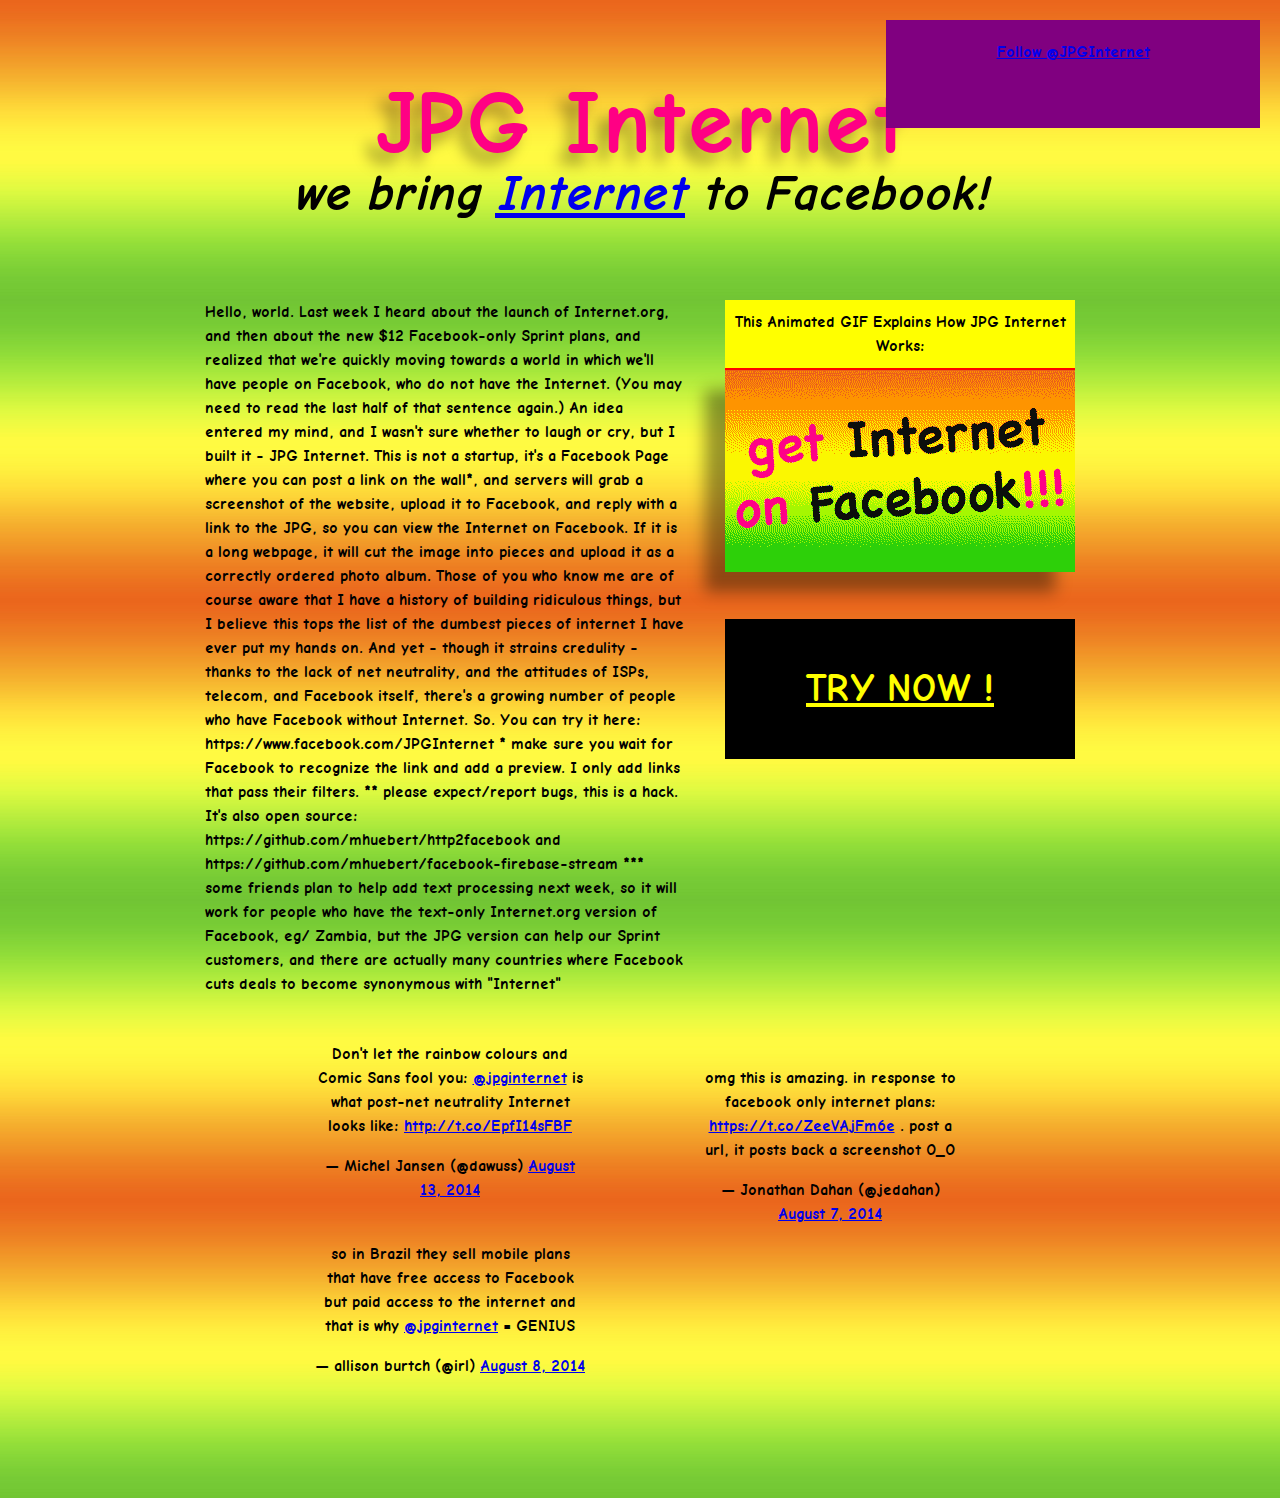
==== commit 804338d9: "Video page" ====
--- a/index.html
+++ b/index.html
@@ -11,133 +11,11 @@
     <meta property="og:image" content="/images/jpg-internet-logo-large.jpg" />
     <meta property="fb:admins" content="503029315" />
     <meta property="fb:app_id" content="1445183662425215" />
-    <style type='text/css'>
-      /*! normalize.css v1.0.0 | MIT License | git.io/normalize */
-      article,aside,details,figcaption,figure,footer,header,hgroup,nav,section,summary{display:block}audio,canvas,video{display:inline-block;*display:inline;*zoom:1}audio:not([controls]){display:none;height:0}[hidden]{display:none}html{font-size:100%;-webkit-text-size-adjust:100%;-ms-text-size-adjust:100%}html,button,input,select,textarea{font-family:sans-serif}body{margin:0}a:focus{outline:thin dotted}a:active,a:hover{outline:0}h1{font-size:2em;margin:.67em 0}h2{font-size:1.5em;margin:.83em 0}h3{font-size:1.17em;margin:1em 0}h4{font-size:1em;margin:1.33em 0}h5{font-size:.83em;margin:1.67em 0}h6{font-size:.75em;margin:2.33em 0}abbr[title]{border-bottom:1px dotted}b,strong{font-weight:bold}blockquote{margin:1em 40px}dfn{font-style:italic}mark{background:#ff0;color:#000}p,pre{margin:1em 0}code,kbd,pre,samp{font-family:monospace,serif;_font-family:'courier new',monospace;font-size:1em}pre{white-space:pre;white-space:pre-wrap;word-wrap:break-word}q{quotes:none}q:before,q:after{content:'';content:none}small{font-size:75%}sub,sup{font-size:75%;line-height:0;position:relative;vertical-align:baseline}sup{top:-0.5em}sub{bottom:-0.25em}dl,menu,ol,ul{margin:1em 0}dd{margin:0 0 0 40px}menu,ol,ul{padding:0 0 0 40px}nav ul,nav ol{list-style:none;list-style-image:none}img{border:0;-ms-interpolation-mode:bicubic}svg:not(:root){overflow:hidden}figure{margin:0}form{margin:0}fieldset{border:1px solid #c0c0c0;margin:0 2px;padding:.35em .625em .75em}legend{border:0;padding:0;white-space:normal;*margin-left:-7px}button,input,select,textarea{font-size:100%;margin:0;vertical-align:baseline;*vertical-align:middle}button,input{line-height:normal}button,html input[type="button"],input[type="reset"],input[type="submit"]{-webkit-appearance:button;cursor:pointer;*overflow:visible}button[disabled],input[disabled]{cursor:default}input[type="checkbox"],input[type="radio"]{box-sizing:border-box;padding:0;*height:13px;*width:13px}input[type="search"]{-webkit-appearance:textfield;-moz-box-sizing:content-box;-webkit-box-sizing:content-box;box-sizing:content-box}input[type="search"]::-webkit-search-cancel-button,input[type="search"]::-webkit-search-decoration{-webkit-appearance:none}button::-moz-focus-inner,input::-moz-focus-inner{border:0;padding:0}textarea{overflow:auto;vertical-align:top}table{border-collapse:collapse;border-spacing:0}
-      /* ==========================================================================
-         FONT STACK
-         ========================================================================== */
-
-      /*  @font-face format credit to Chris Coyier http://css-tricks.com/snippets/css/using-font-face/ */
-      /*  And John, Kevin & Sven Read http://www.newnet-soft.com/blog/csstypography */
-      /*  An old but still great article on @font-face performance http://www.stevesouders.com/blog/2009/10/13/font-face-and-performance/ */
-
-      @font-face {
-        font-family: 'Comic Neue';
-        src: url('fonts/ComicNeue-Bold.eot'); /* IE9 Compat Modes */
-        src: url('fonts/ComicNeue-Bold.eot?#iefix') format('embedded-opentype'), /* IE6-IE8 */
-             url('fonts/ComicNeue-Bold.woff') format('woff'), /* Modern Browsers */
-             url('fonts/ComicNeue-Bold.ttf')  format('truetype'); /* Safari, Android, iOS */
-        font-weight: 700;
-      }
-      body {
-          background: url(images/bg.jpg) repeat;
-          font-family: 'Chalkboard', 'Comic Neue', 'Comic Sans', sans-serif;
-          font-weight: 700;
-          font-size: 1em;
-          line-height: 1.5;
-          /* Enable a font's kerning: http://stackoverflow.com/questions/15160897/font-feature-settings-what-is-the-correct-syntax */
-          font-feature-settings: "kern";
-          -moz-font-feature-settings: "kern";
-          -webkit-font-feature-settings: "kern";
-          text-align: center;
-      }
-
-
-      .content {
-        width: 870px;
-        margin: 80px auto;
-      }
-      h1, h2, h3, h4 {
-        line-height: 100%;
-        margin: 0;
-      }
-      h1 {
-        font-size: 90px;
-      }
-      h2 {
-        font-size: 50px;
-      }
-      .pink {
-        color: #ff0084;
-      }
-      .left-col {
-        width: 480px;
-        float:left;
-        margin-right:40px;
-      }
-      .right-col {
-        width:350px;
-        float:left;
-      }
-      .fb-post {
-        margin-bottom:30px;
-      }
-      .propaganda {
-        margin-top:20px;
-      }
-      .propaganda:after {
-        clear:both;
-      }
-      .propaganda .fb-post, .propaganda .twitter-tweet {
-        margin-bottom:40px !important;
-      }
-      .propaganda .left-prop, .propaganda .right-prop {
-        float:left;
-        width: 350px;
-      }
-      h1 a {
-        text-decoration:  none;
-
-      }
-      h1 a:hover {
-        text-decoration:  underline;
-      }
-      .propaganda .left-prop {
-        margin-right: 30px;
-        margin-left:70px;
-      }
-      #widget, .widget {
-        position:absolute;top:20px;right:20px;
-        padding: 20px;
-        background: purple;
-      }
-      #widget:before {
-        content:"Twitter:";
-        display:block;
-      }
-      .widget a, #widget a{
-        color: white;
-      }
-      .rotate{
-          -webkit-transition-duration: 0.8s;
-          -moz-transition-duration: 0.8s;
-          -o-transition-duration: 0.8s;
-          transition-duration: 0.8s;
-           
-          -webkit-transition-property: -webkit-transform;
-          -moz-transition-property: -moz-transform;
-          -o-transition-property: -o-transform;
-          transition-property: transform;
-           
-          overflow:hidden;
-        
-        -webkit-transform:rotate(360deg);
-        -moz-transform:rotate(360deg);
-        -o-transform:rotate(360deg);
-          }  
-       
-      .rotate:hover  
-      {
-          -webkit-transform:rotate(0);
-          -moz-transform:rotate(0);
-          -o-transform:rotate(0);
-      }  
-    </style>
+    <link rel="stylesheet" href="all-the-styles.css" type="text/css"  />
   </head> 
   <body>
   
-    <a href="https://twitter.com/JPGInternet" class="twitter-follow-button widget" data-align="right" data-show-screen-name="true" data-show-count="true" data-size="large" data-lang="en">Follow @JPGInternet</a>
+    <a id="tweet-bar" href="https://twitter.com/JPGInternet" class="twitter-follow-button widget" data-align="right" data-show-screen-name="true" data-show-count="true" data-size="large" data-lang="en">Follow @JPGInternet</a>
     <div class="content">
       <h1 style="text-shadow:-10px 10px 15px rgba(0,0,0,0.4);"><a href="https://www.facebook.com/JPGInternet" class="pink">JPG Internet</a></h1>
       <h2 style="font-style:italic;margin-bottom:40px;">we bring <a target=_blank href="http://en.wikipedia.org/wiki/Internet">Internet</a> to Facebook!</h2>
@@ -216,7 +94,9 @@
     }(document, 'script', 'facebook-jssdk'));</script>
     <script>!function(d,s,id){var js,fjs=d.getElementsByTagName(s)[0];if(!d.getElementById(id)){js=d.createElement(s);js.id=id;js.src="//platform.twitter.com/widgets.js";fjs.parentNode.insertBefore(js,fjs);}}(document,"script","twitter-wjs");</script>
     <script>
-    setTimeout(function(){document.getElementById("must-try-now").className += ' rotate'},100)
+    setTimeout(function(){
+      document.getElementById("must-try-now").className += ' rotate';
+    },1000)
     </script>
 
   </body>
--- a/all-the-styles.css
+++ b/all-the-styles.css
@@ -0,0 +1,132 @@
+/*! normalize.css v1.0.0 | MIT License | git.io/normalize */
+article,aside,details,figcaption,figure,footer,header,hgroup,nav,section,summary{display:block}audio,canvas,video{display:inline-block;*display:inline;*zoom:1}audio:not([controls]){display:none;height:0}[hidden]{display:none}html{font-size:100%;-webkit-text-size-adjust:100%;-ms-text-size-adjust:100%}html,button,input,select,textarea{font-family:sans-serif}body{margin:0}a:focus{outline:thin dotted}a:active,a:hover{outline:0}h1{font-size:2em;margin:.67em 0}h2{font-size:1.5em;margin:.83em 0}h3{font-size:1.17em;margin:1em 0}h4{font-size:1em;margin:1.33em 0}h5{font-size:.83em;margin:1.67em 0}h6{font-size:.75em;margin:2.33em 0}abbr[title]{border-bottom:1px dotted}b,strong{font-weight:bold}blockquote{margin:1em 40px}dfn{font-style:italic}mark{background:#ff0;color:#000}p,pre{margin:1em 0}code,kbd,pre,samp{font-family:monospace,serif;_font-family:'courier new',monospace;font-size:1em}pre{white-space:pre;white-space:pre-wrap;word-wrap:break-word}q{quotes:none}q:before,q:after{content:'';content:none}small{font-size:75%}sub,sup{font-size:75%;line-height:0;position:relative;vertical-align:baseline}sup{top:-0.5em}sub{bottom:-0.25em}dl,menu,ol,ul{margin:1em 0}dd{margin:0 0 0 40px}menu,ol,ul{padding:0 0 0 40px}nav ul,nav ol{list-style:none;list-style-image:none}img{border:0;-ms-interpolation-mode:bicubic}svg:not(:root){overflow:hidden}figure{margin:0}form{margin:0}fieldset{border:1px solid #c0c0c0;margin:0 2px;padding:.35em .625em .75em}legend{border:0;padding:0;white-space:normal;*margin-left:-7px}button,input,select,textarea{font-size:100%;margin:0;vertical-align:baseline;*vertical-align:middle}button,input{line-height:normal}button,html input[type="button"],input[type="reset"],input[type="submit"]{-webkit-appearance:button;cursor:pointer;*overflow:visible}button[disabled],input[disabled]{cursor:default}input[type="checkbox"],input[type="radio"]{box-sizing:border-box;padding:0;*height:13px;*width:13px}input[type="search"]{-webkit-appearance:textfield;-moz-box-sizing:content-box;-webkit-box-sizing:content-box;box-sizing:content-box}input[type="search"]::-webkit-search-cancel-button,input[type="search"]::-webkit-search-decoration{-webkit-appearance:none}button::-moz-focus-inner,input::-moz-focus-inner{border:0;padding:0}textarea{overflow:auto;vertical-align:top}table{border-collapse:collapse;border-spacing:0}
+/* ==========================================================================
+   FONT STACK
+   ========================================================================== */
+
+/*  @font-face format credit to Chris Coyier http://css-tricks.com/snippets/css/using-font-face/ */
+/*  And John, Kevin & Sven Read http://www.newnet-soft.com/blog/csstypography */
+/*  An old but still great article on @font-face performance http://www.stevesouders.com/blog/2009/10/13/font-face-and-performance/ */
+
+@font-face {
+  font-family: 'Comic Neue';
+  src: url('fonts/ComicNeue-Bold.eot'); /* IE9 Compat Modes */
+  src: url('fonts/ComicNeue-Bold.eot?#iefix') format('embedded-opentype'), /* IE6-IE8 */
+       url('fonts/ComicNeue-Bold.woff') format('woff'), /* Modern Browsers */
+       url('fonts/ComicNeue-Bold.ttf')  format('truetype'); /* Safari, Android, iOS */
+  font-weight: 700;
+}
+body {
+    background: url(images/bg.jpg) repeat;
+    font-family: 'Chalkboard', 'Comic Neue', 'Comic Sans', sans-serif;
+    font-weight: 700;
+    font-size: 1em;
+    line-height: 1.5;
+    /* Enable a font's kerning: http://stackoverflow.com/questions/15160897/font-feature-settings-what-is-the-correct-syntax */
+    font-feature-settings: "kern";
+    -moz-font-feature-settings: "kern";
+    -webkit-font-feature-settings: "kern";
+    text-align: center;
+}
+
+
+.content {
+  width: 870px;
+  margin: 80px auto;
+}
+h1, h2, h3, h4 {
+  line-height: 100%;
+  margin: 0;
+}
+h1 {
+  font-size: 90px;
+}
+h2 {
+  font-size: 50px;
+}
+.pink {
+  color: #ff0084;
+}
+.left-col {
+  width: 480px;
+  float:left;
+  margin-right:40px;
+}
+.right-col {
+  width:350px;
+  float:left;
+}
+.fb-post {
+  margin-bottom:30px;
+}
+.propaganda {
+  margin-top:20px;
+}
+.propaganda:after {
+  clear:both;
+}
+.propaganda .fb-post, .propaganda .twitter-tweet {
+  margin-bottom:40px !important;
+}
+.propaganda .left-prop, .propaganda .right-prop {
+  float:left;
+  width: 350px;
+}
+h1 a {
+  text-decoration:  none;
+
+}
+h1 a:hover {
+  text-decoration:  underline;
+}
+.propaganda .left-prop {
+  margin-right: 30px;
+  margin-left:70px;
+}
+#widget, .widget {
+  position:absolute;top:20px;right:20px;
+  padding: 20px;
+  background: purple;
+}
+#widget:before {
+  content:"Twitter:";
+  display:block;
+}
+.widget a, #widget a{
+  color: white;
+}
+.rotate{
+    -webkit-transition-duration: 0.8s;
+    -moz-transition-duration: 0.8s;
+    -o-transition-duration: 0.8s;
+    transition-duration: 0.8s;
+     
+    -webkit-transition-property: -webkit-transform;
+    -moz-transition-property: -moz-transform;
+    -o-transition-property: -o-transform;
+    transition-property: transform;
+     
+    overflow:hidden;
+  
+  -webkit-transform:rotate(360deg);
+  -moz-transform:rotate(360deg);
+  -o-transform:rotate(360deg);
+    }  
+ #tweet-bar {
+  /*top:-140px;*/
+  width: 334px;
+  height: 68px;
+  -webkit-transition: top 0.8s ease-out;
+  -moz-transition: top 0.8s ease-out;
+  -o-transition: top 0.8s ease-out;
+  transition: top 0.8s ease-out;
+ }
+/*       #tweet-bar.landed {
+  top: 20px;
+ }*/
+.rotate:hover  
+{
+    -webkit-transform:rotate(0);
+    -moz-transform:rotate(0);
+    -o-transform:rotate(0);
+}  